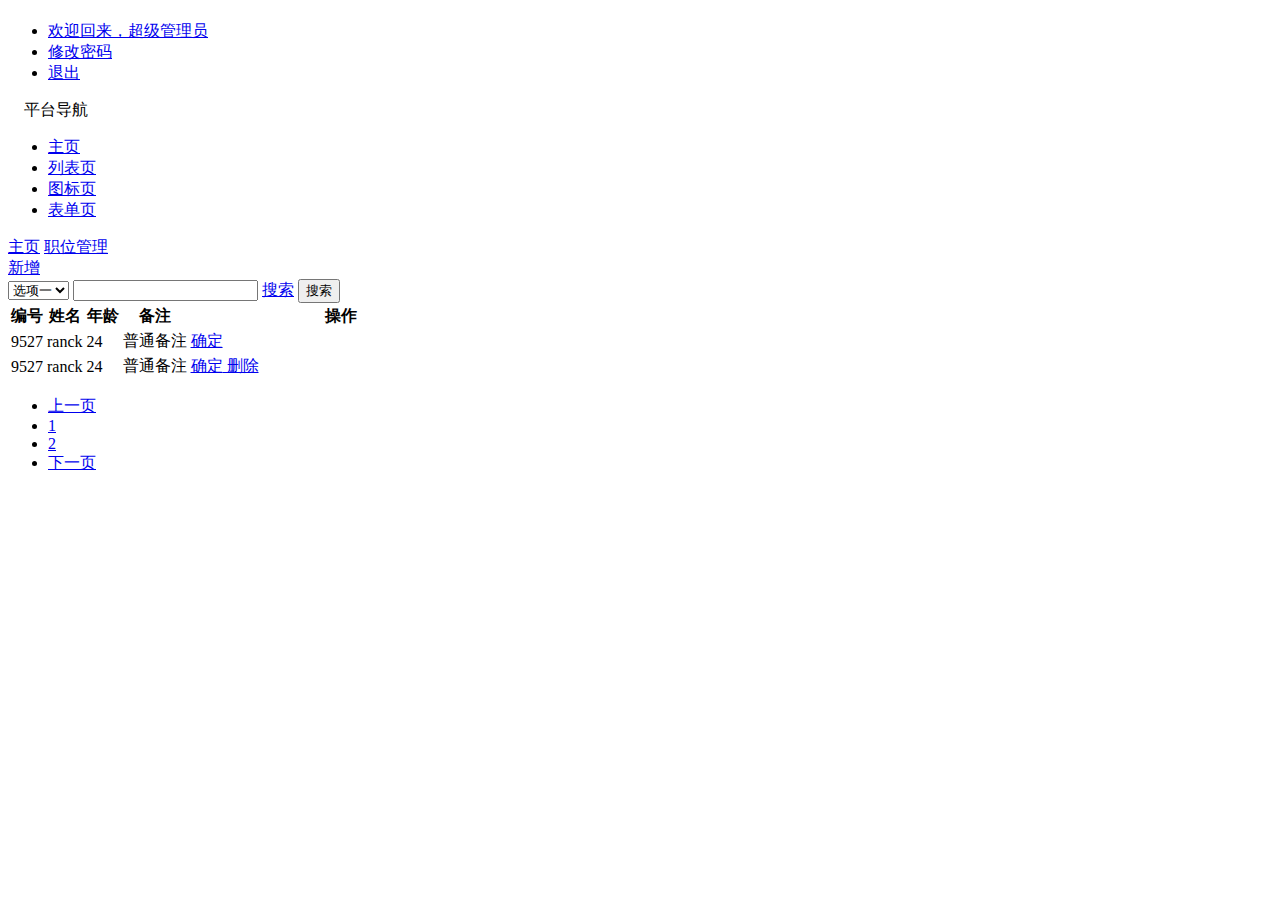
==== table.html @ 8f15cf2b "几个页面" ====
<!DOCTYPE html>
<html>

<head>
    <meta charset="utf-8">
    <title></title>
    <link rel="stylesheet" type="text/css" href="css/phadmin.css">
    <link href="font-awesome/css/font-awesome.css" rel="stylesheet" />
    <link rel="stylesheet" type="text/css" href="css/select2.css">
    <script type="text/javascript" src="js/jquery.js"></script>
    <script type="text/javascript" src="js/select2.js"></script>
</head>

<body>
    <header id="header">
        <h1></h1>
        <div id="user-nav" class="navbar">
            <ul class="nav">
                <li><a title="" href="#"><i class="icon icon-user"></i>  <span class="text">欢迎回来，超级管理员</span></a>
                </li>
                <li class=""><a title="" href="#"><i class="icon icon-cog"></i> <span class="text" >修改密码</span></a></li>
                <li class=""><a title="" href="javescript:;" id="logout"><i class="icon icon-share-alt"></i> <span class="text">退出</span></a></li>
            </ul>
        </div>
    </header>
    <!--sidebar-menu-->
    <aside id="sidebar">
        <div class="stitle"><i class="icon icon-dashboard"></i>&nbsp;&nbsp;&nbsp;&nbsp;平台导航</div>
        <ul>
            <li class="submenu "><a href="index.html"><i class="icon icon-home"></i> <span>主页</span></a></li>
            <li class="submenu active"> <a href="table.html"><i class="icon icon-check"></i> <span>列表页</span></a>
            </li>
            <li class="submenu "> <a href="ico.html"><i class="icon icon-check"></i> <span>图标页</span></a>
            </li>
            <li class="submenu "> <a href="form.html"><i class="icon icon-check"></i> <span>表单页</span></a>
            </li>
        </ul>
    </aside>
    <section id="content">
        <div id="content-header">
            <div id="breadcrumb"> <a href="javascript:;" class="tip-bottom"><i class="icon-home"></i>主页</a> <a href="#" class="current">职位管理</a> </div>
        </div>
        <div id="content-body">
            <div class="top-operation">
                <div class="top-operation-add">
                    <a href="javascript:;" class="btn btn-success"><i class="icon-plus"></i> 新增</a>
                </div>
                <div class="top-operation-input">
                    <select class="select">
                        <option>选项一</option>
                        <option>选项er</option>
                    </select>
                    <input type="text" name="">
                    <a href="javascript:;" class="btn btn-primary"><i class="icon-search"></i>搜索</a>
                    <button class="btn btn-primary"><i class="icon-search"></i>搜索</button>
                </div>
            </div>
            <div class="table-content">
                <table class="table">
                    <thead>
                        <tr>
                            <th>编号</th>
                            <th>姓名</th>
                            <th>年龄</th>
                            <th>备注</th>
                            <th width="300">操作</th>
                        </tr>
                    </thead>
                    <tr>
                        <td>9527</td>
                        <td>ranck</td>
                        <td>24</td>
                        <td>普通备注</td>
                        <td><a href="javascript:;" class="btn btn-abc"><i class="icon-pencil"></i> 确定</a></td>
                    </tr>
                    <tr>
                        <td>9527</td>
                        <td>ranck</td>
                        <td>24</td>
                        <td>普通备注</td>
                        <td><a href="javascript:;" class="btn btn-abc"><i class="icon-edit"></i> 确定</a><a href="javascript:;" class="btn btn-del"><i class="icon-trash"></i> 删除</a></td>
                    </tr>
                </table>
            </div>
            <footer class="">
                <div class="pagecontent">
                    <ul class="pagination">
                        <li class="disabled"> <a href="#">上一页 </a></li>
                        <li class="active"> <a href="#">1</a></li>
                        <li><a href="?pageNo=2&amp;type=2">2</a></li>
                        <li> <a href="?pageNo=2&amp;type=2">下一页 </a></li>
                    </ul>
                </div>
            </footer>
        </div>
    </section>
    <footer id="footer">
    </footer>
</body>
<script type="text/javascript">
$(document).ready(function() {
    $("select").select2();
});
</script>

</html>
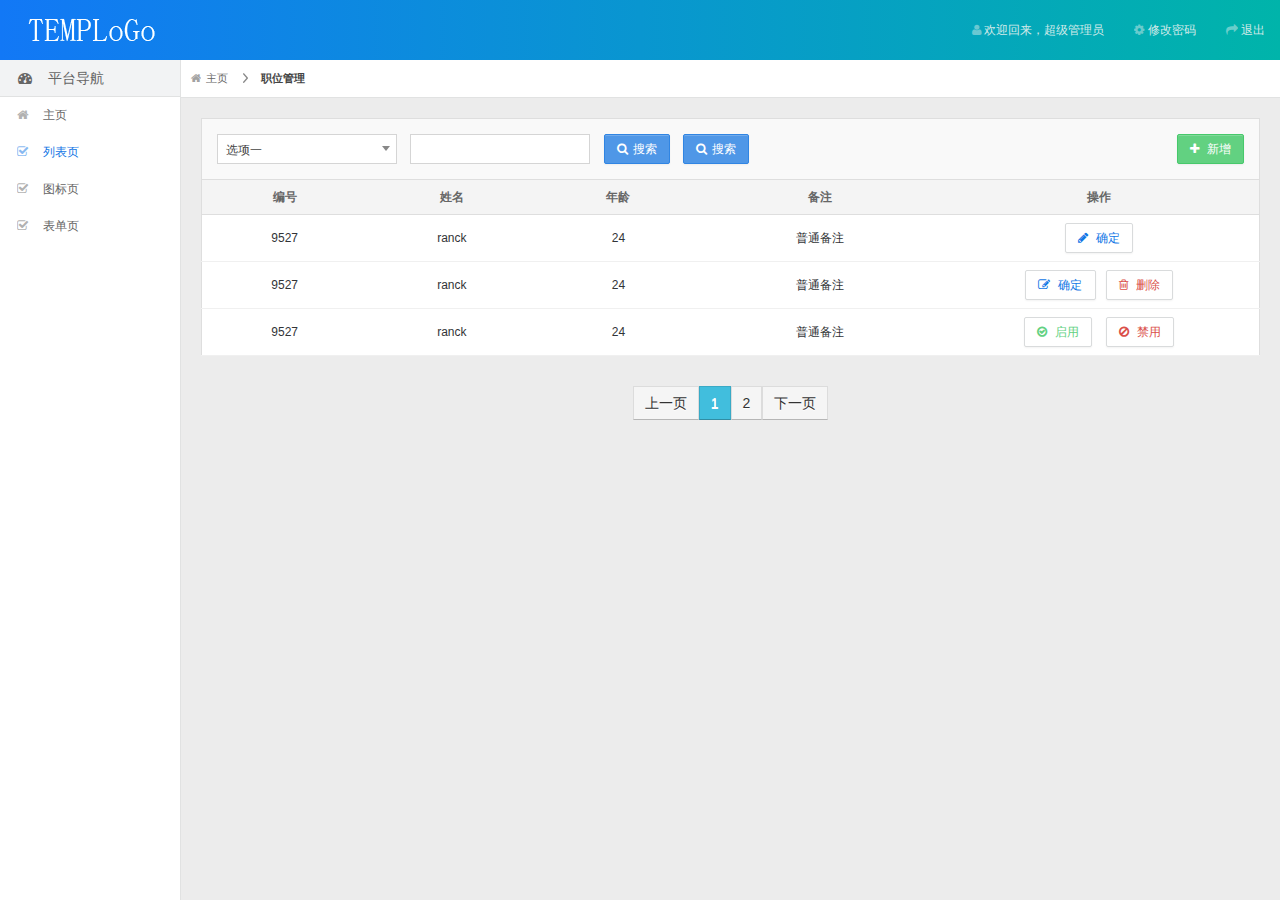
==== commit 7f75a4e5: "重新完整提交" ====
--- a/table.html
+++ b/table.html
@@ -80,6 +80,20 @@
                         <td>普通备注</td>
                         <td><a href="javascript:;" class="btn btn-abc"><i class="icon-edit"></i> 确定</a><a href="javascript:;" class="btn btn-del"><i class="icon-trash"></i> 删除</a></td>
                     </tr>
+                    <tr>
+                        <td>9527</td>
+                        <td>ranck</td>
+                        <td>24</td>
+                        <td>普通备注</td>
+                        <td>
+                            <a href="javascript:;" class="btn btn-pass">
+                                <i class=" icon-ok-circle"></i> 启用
+                            </a>
+                            <a href="javascript:;" class="btn btn-del">
+                                <i class="icon-ban-circle"></i> 禁用
+                            </a>
+                        </td>
+                    </tr>
                 </table>
             </div>
             <footer class="">
--- a/css/phadmin.css
+++ b/css/phadmin.css
@@ -0,0 +1,778 @@
+/*
+name : phadmin
+desc : a  back-stage management templates
+author : ranck
+time : 2017-03-15
+*/
+
+@charset"utf-8";
+* {
+    padding: 0;
+    margin: 0;
+}
+
+body {
+    font-family: '微软雅黑', sans-serif;
+    font-size: 12px;
+    color: #666;
+}
+
+a {
+    text-decoration: none;
+}
+
+ul,
+li {
+    list-style: none;
+}
+
+input {
+    padding: 6px 10px;
+    line-height: 16px;
+    vertical-align: top;
+    outline: none;
+    border: 1px solid #d5d5d5;
+}
+
+select {
+    display: inline-block;
+}
+
+table {
+    border-collapse: collapse;
+    border-spacing: 0;
+}
+
+::-webkit-scrollbar-thumb {
+    background-color: #666;
+}
+
+::-webkit-scrollbar {
+    width: 3px;
+    height: 10px;
+    background-color: #ddd;
+}
+
+::-webkit-scrollbar-track-piece {
+    background-color: #CCCCCC;
+    -webkit-border-radius: 6px;
+}
+
+.table {
+    min-width: 100%;
+    color: #323437;
+    background-color: #fff;
+    border: 1px solid #dedede;
+    line-height: 1.2;
+}
+
+.table thead tr {
+    background-color: #f4f4f4;
+    border-bottom: 1px solid #dedede;
+}
+
+.table th {
+    height: auto;
+    font-size: 12px;
+    padding:10px;
+    border-bottom: 0;
+    text-align: center;
+    color: #666666;
+}
+
+.table td {
+    text-align: center;
+    padding: 8px;
+    border-bottom: 1px solid #f0f0f0;
+}
+
+.table td .btn {
+    margin-right: 10px;
+}
+
+.table td .btn:last-child {
+    margin-right: 0;
+}
+
+.table tr:hover::nth-child(even) td {
+    background: #f1f1f1;
+}
+
+
+/*header*/
+
+#header {
+    height: 60px;
+    position: relative;
+    width: 100%;
+}
+
+#header {
+    filter: progid: DXImageTransform.Microsoft.Gradient(gradientType=1, startColorStr=#1278f6, endColorStr=#00b4aa);
+    background-image: -webkit-gradient(linear, left top, right top, from(#1278f6), to(#00b4aa));
+    background-image: -webkit-linear-gradient(left, #1278f6, #00b4aa);
+    background-image: -moz-linear-gradient(left, #1278f6, #00b4aa);
+    background-image: linear-gradient(to right, #1278f6, #00b4aa);
+}
+
+#header h1 {
+    background: url("../img/logo.png") no-repeat scroll 0 0 transparent;
+    height: 31px;
+    left: 18px;
+    overflow: hidden;
+    position: relative;
+    top: 15px;
+    width: 191px;
+}
+
+
+/*顶部的操作区*/
+
+#user-nav {
+    position: absolute;
+    right: 0px;
+    top: 0px;
+    margin: 0;
+}
+
+#user-nav > ul {
+    margin: 0;
+    padding: 0;
+    list-style: none;
+}
+
+#user-nav > ul > li {
+    float: left;
+    list-style-type: none;
+    margin: 0;
+    position: relative;
+    padding: 0;
+}
+
+#user-nav > ul > li > a {
+    display: block;
+    font-size: 12px;
+    color: #d0eae9;
+    line-height: 40px;
+}
+
+#user-nav > ul > li > a:hover,
+#user-nav > ul > li.open > a {
+    color: #FFF;
+}
+
+#user-nav > ul > li > a > i,
+#sidebar li a i {
+    opacity: .5;
+    margin-top: 2px;
+}
+
+#user-nav > ul > li > a:hover > i,
+#user-nav > ul > li.open > a > i {
+    opacity: 1;
+}
+
+#user-nav > ul ul > li > a {
+    text-align: left;
+}
+
+#user-nav > ul ul > li > a:hover {}
+
+.navbar li a {
+    padding: 10px 15px 10px;
+}
+
+#content {
+    position: absolute;
+    left: 180px;
+    top: 60px;
+    bottom: 0;
+    right: 0;
+    border-radius: 0;
+    border-left: 1px solid #e1e2e2;
+    background: none repeat scroll 0 0 #ECECEC;
+}
+
+
+/*导航*/
+
+#sidebar {
+    float: left;
+    width: 180px;
+    position: relative;
+    z-index: 9999;
+    background: #FBFBFB;
+}
+
+#sidebar .stitle {
+    border-bottom: 1px solid #e1e2e2;
+    background-color: #f2f3f4;
+    height: 36px;
+    line-height: 36px;
+    padding-left: 18px;
+    font-size: 14px;
+}
+
+#sidebar > ul {
+    list-style: none;
+    margin: 0px 0 0;
+    padding: 0;
+    position: absolute;
+    width: 180px;
+}
+
+#sidebar > ul > li {
+    display: block;
+    position: relative;
+}
+
+#sidebar > ul > li > a {
+    padding: 10px 0 10px 15px;
+    display: block;
+    color: #656565;
+    font-size: 12px;
+}
+
+#sidebar > ul > li > a > i {
+    margin-right: 10px;
+}
+
+#sidebar > ul > li.active > a {
+    text-decoration: none;
+    font-size: 12px;
+}
+
+#sidebar > ul > li > a > .label {
+    margin: 0 20px 0 0;
+    float: right;
+    padding: 3px 5px 2px;
+}
+
+#sidebar > ul li ul {
+    display: none;
+    margin: 0;
+    padding: 0;
+}
+
+#sidebar > ul li.open ul {
+    display: block;
+}
+
+#sidebar > ul li ul li a {
+    padding: 10px 0 10px 37px;
+    display: block;
+    font-size: 12px;
+}
+
+#sidebar > ul li ul li:first-child a {
+    border-top: 0;
+}
+
+#sidebar > ul li ul li:last-child a {
+    border-bottom: 0;
+}
+
+#sidebar > ul > li.active a {
+    color: #1276e5;
+}
+
+
+/*content*/
+
+#content>.bg {
+    display: block;
+    width: 100%;
+    height: 100%;
+    background: url(img/welcomon.png)center center no-repeat;
+    background-size: cover;
+}
+
+#content-header {}
+
+
+/* Breadcrumb */
+
+#breadcrumb {
+    background-color: #FFF;
+    border-bottom: 1px solid #e1e2e2;
+    border-radius: 0;
+}
+
+#breadcrumb a {
+    padding: 8px 20px 8px 10px;
+    display: inline-block;
+    background-image: url('../img/breadcrumb.png');
+    background-position: center right;
+    background-repeat: no-repeat;
+    font-size: 11px;
+    color: #666666;
+    line-height: 1.88;
+}
+
+#breadcrumb a:hover {
+    color: #333333;
+}
+
+#breadcrumb a:last-child {
+    background-image: none;
+}
+
+#breadcrumb a.current {
+    font-weight: bold;
+    color: #444444;
+}
+
+#breadcrumb a i {
+    margin-right: 5px;
+    opacity: .6;
+}
+
+#breadcrumb a:hover i {
+    margin-right: 5px;
+    opacity: .8;
+}
+
+
+/*content-body*/
+
+#content-body {
+    padding-top: 20px;
+    padding-left: 20px;
+    padding-right: 20px;
+}
+
+
+/*table的上面的操作区*/
+
+.top-operation:after {
+    content: "";
+    display: block;
+    clear: both;
+}
+
+.top-operation {
+    padding: 15px;
+    border-top: 1px solid #dedede;
+    border-left: 1px solid #dedede;
+    border-right: 1px solid #dedede;
+    background-color: #f9f9f9;
+}
+
+.top-operation-input input,
+.top-operation-input>a,
+.top-operation-input button,
+.top-operation-input .select {
+    margin-right: 10px;
+}
+
+.top-operation-input input,
+.top-operation-input .select {
+    display: inline-block;
+    width: 180px;
+    /*height: 30px; 临时*/
+    box-sizing: border-box;
+}
+
+.top-operation-input .select2 {
+    margin-right: 10px;
+}
+
+.top-operation-add {
+    float: right;
+}
+
+.table-content {}
+
+
+/*图标示例*/
+
+.show-icon {
+    margin: 20px;
+    padding: 10px;
+    background: #fff;
+    border: 1px solid #ddd;
+    overflow: hidden;
+}
+
+.btn-icon-pg ul {
+    margin: 0px;
+    padding: 0px;
+}
+
+.btn-icon-pg ul li {
+    margin: 5px;
+    padding: 5px;
+    list-style: none;
+    display: inline-block;
+    border: 1px solid #dadada;
+    min-width: 187px;
+    cursor: pointer
+}
+
+.btn-icon-pg ul li:hover i {
+    transition: 0.3s;
+    -moz-transition: 0.3s;
+    -webkit-transition: 0.3s;
+    -o-transition: 0.3s;
+    margin-left: 8px;
+}
+
+
+/*btn*/
+
+.btn {
+    display: inline-block;
+    *display: inline;
+    padding: 4px 12px;
+    margin-bottom: 0;
+    *margin-left: .3em;
+    font-size: 12px;
+    line-height: 20px;
+    color: #333;
+    text-align: center;
+    vertical-align: middle;
+    cursor: pointer;
+    background-color: #f5f5f5;
+    *background-color: #e6e6e6;
+    background-repeat: repeat-x;
+    border: 1px solid #ccc;
+    *border: 0;
+    border-color: #e6e6e6 #e6e6e6 #bfbfbf;
+    border-color: rgba(0, 0, 0, 0.1) rgba(0, 0, 0, 0.1) rgba(0, 0, 0, 0.25);
+    border-bottom-color: #b3b3b3;
+    -webkit-border-radius: 2px;
+    -moz-border-radius: 2px;
+    border-radius: 2px;
+    filter: progid: DXImageTransform.Microsoft.gradient(startColorstr='#ffffffff', endColorstr='#ffe6e6e6', GradientType=0);
+    filter: progid: DXImageTransform.Microsoft.gradient(enabled=false);
+    *zoom: 1;
+    -webkit-box-shadow: inset 0 1px 0 rgba(255, 255, 255, 0.2), 0 1px 2px rgba(0, 0, 0, 0.05);
+    -moz-box-shadow: inset 0 1px 0 rgba(255, 255, 255, 0.2), 0 1px 2px rgba(0, 0, 0, 0.05);
+    box-shadow: inset 0 1px 0 rgba(255, 255, 255, 0.2), 0 1px 2px rgba(0, 0, 0, 0.05);
+}
+
+.btn:hover,
+.btn:focus,
+.btn:active,
+.btn.active,
+.btn.disabled,
+.btn[disabled] {
+    color: #333;
+    background-color: #e6e6e6;
+    *background-color: #d9d9d9;
+}
+
+.btn:active,
+.btn.active {
+    background-color: #ccc \9;
+}
+
+.btn:first-child {
+    *margin-left: 0;
+}
+
+.btn:hover,
+.btn:focus {
+    color: #333;
+    text-decoration: none;
+    background-position: 0 -15px;
+    -webkit-transition: background-position .1s linear;
+    -moz-transition: background-position .1s linear;
+    -o-transition: background-position .1s linear;
+    transition: background-position .1s linear;
+}
+
+.btn:focus {
+    outline: thin dotted #333;
+    outline: 5px auto -webkit-focus-ring-color;
+    outline-offset: -2px;
+}
+
+.btn.active,
+.btn:active {
+    background-image: none;
+    outline: 0;
+    -webkit-box-shadow: inset 0 2px 4px rgba(0, 0, 0, 0.15), 0 1px 2px rgba(0, 0, 0, 0.05);
+    -moz-box-shadow: inset 0 2px 4px rgba(0, 0, 0, 0.15), 0 1px 2px rgba(0, 0, 0, 0.05);
+    box-shadow: inset 0 2px 4px rgba(0, 0, 0, 0.15), 0 1px 2px rgba(0, 0, 0, 0.05);
+}
+
+.btn.disabled,
+.btn[disabled] {
+    cursor: default;
+    background-image: none;
+    opacity: .65;
+    filter: alpha(opacity=65);
+    -webkit-box-shadow: none;
+    -moz-box-shadow: none;
+    box-shadow: none;
+}
+
+.btn-success {
+    color: #fff;
+    background-color: #62d181;
+    border-color: #47c96b;
+}
+
+.btn-success:hover,
+.btn-success:focus,
+.btn-success:active,
+.btn-success.active,
+.btn-success.disabled,
+.btn-success[disabled] {
+    color: #fff;
+    background-color: #47c96b;
+    *background-color: #47c96b;
+}
+
+.btn-success:active,
+.btn-success.active {
+    background-color: #47c96b \9;
+}
+
+.btn-primary {
+    color: #fff;
+    background-color: #4f97e7;
+    border-color: #3085e3;
+}
+
+.btn-primary:hover,
+.btn-primary:focus,
+.btn-primary:active,
+.btn-primary.active,
+.btn-primary.disabled,
+.btn-primary[disabled] {
+    color: #fff;
+    background-color: #3085e3;
+    *background-color: #3085e3;
+}
+
+.btn-primary:active,
+.btn-primary.active {
+    background-color: #3085e3 \9;
+}
+
+.btn-abc {
+    border: 1px solid #d9dbdc;
+    color: #1276e5;
+    background-color: #fff;
+}
+
+.btn-abc:hover,
+.btn-abc:focus,
+.btn-abc:active,
+.btn-abc.active,
+.btn-abc.disabled,
+.btn-abc[disabled] {
+    color: #1276e5;
+    background-color: #F3F4F4;
+    *background-color: #F3F4F4;
+}
+
+.btn-del {
+    border: 1px solid #d9dbdc;
+    color: #da4f49;
+    background-color: #fff;
+}
+.btn-pass{
+    border: 1px solid #d9dbdc;
+    color: #62d181;
+    background-color: #fff;
+}
+.btn-pass:hover,
+.btn-pass:focus,
+.btn-pass:active,
+.btn-pass.active,
+.btn-pass.disabled,
+.btn-pass[disabled] {
+    color: #62d181;
+    background-color: #F3F4F4;
+    *background-color: #F3F4F4;
+}
+
+.btn-del:hover,
+.btn-del:focus,
+.btn-adel:active,
+.btn-del.active,
+.btn-del.disabled,
+.btn-del[disabled] {
+    color: #da4f49;
+    background-color: #F3F4F4;
+    *background-color: #F3F4F4;
+}
+
+.btn>i {
+    padding-right: 5px;
+}
+
+
+/*分页*/
+
+.pagecontent {
+    text-align: center;
+    padding: 30px;
+}
+
+.pagination {
+    overflow: hidden;
+    display: inline-block;
+}
+
+.pagination li {
+    float: left;
+}
+
+.pagination a {
+    font-size: 14px;
+    padding: 8px 11px!important;
+    border-style: solid;
+    border-width: 1px;
+    border-color: #dddddd #dddddd #cccccc;
+    border-color: rgba(0, 0, 0, 0.1) rgba(0, 0, 0, 0.1) rgba(0, 0, 0, 0.25);
+    display: inline-block;
+    line-height: 16px;
+    background: #f5f5f5;
+    color: #333333;
+    text-shadow: 0 1px 0 #ffffff;
+}
+
+.pagination .active a {
+    background: #41BEDD!important;
+    color: #ffffff!important;
+    cursor: default!important;
+}
+
+.pagination.disabled a {
+    color: #AAAAAA!important;
+    cursor: default;
+}
+
+
+/*表单*/
+
+.content-form {
+    background: #fff;
+    padding: 30px 0;
+    border: 1px solid #DEDEDE;
+}
+
+.control-group {
+    padding: 10px;
+}
+
+.control-group:after {
+    content: "";
+    display: block;
+    clear: both;
+}
+
+.control-label {
+    float: left;
+    width: 180px;
+    font-size: 12px;
+    text-align: right;
+    line-height: 30px;
+}
+
+.controls {
+    margin-left: 200px;
+}
+
+.controls input {
+    width: 60%;
+    box-sizing: border-box;
+}
+
+.controls .short {
+    width: 30%;
+    box-sizing: border-box;
+}
+
+.controls .long {
+    width: 90%;
+    box-sizing: border-box;
+}
+
+.mark-red {
+    color: red;
+    padding: 0 10px;
+    font-size: 12px;
+}
+
+
+/*上传图片*/
+
+.control-pic {}
+
+.control-pic ul {
+    display: inline-block;
+}
+
+.control-pic ul:after {
+    content: "";
+    clear: both;
+    display: block;
+}
+
+.control-pic li {
+    float: left;
+    margin-right: 15px;
+}
+
+.control-pic li i {
+    display: block;
+    width: 100px;
+    height: 100px;
+    background-size: cover;
+    background-position: center;
+    background-repeat: no-repeat;
+}
+
+.control-pic li i a {
+    display: none;
+    width: 100px;
+    height: 100px;
+    line-height: 100px;
+    font-size: 40px;
+    color: #fff;
+    background-color: #000;
+    opacity: .8;
+}
+
+.control-pic li i:hover a {
+    display: block;
+}
+
+
+/*选择时间*/
+
+.controls .control-time {
+    width: 186px;
+}
+
+.time-connect-line {
+    font-size: 20px;
+    padding: 0 10px;
+}
+
+
+/*备注文本*/
+
+.control-txt {
+    width: 360px;
+    border: 1px solid #ddd;
+    padding: 15px;
+    box-sizing: border-box;
+}
+
+.control-txt textarea {
+    font-size: 15px;
+    width: 100%;
+    height: 80px;
+    line-height: 24px;
+    color: #333;
+    border: 0;
+    outline: none;
+    resize: none;
+}
+
--- a/css/select2.css
+++ b/css/select2.css
@@ -0,0 +1,484 @@
+.select2-container {
+  box-sizing: border-box;
+  display: inline-block;
+  margin: 0;
+  position: relative;
+  vertical-align: middle; }
+  .select2-container .select2-selection--single {
+    box-sizing: border-box;
+    cursor: pointer;
+    display: block;
+    height: 30px;
+    user-select: none;
+    -webkit-user-select: none; }
+    .select2-container .select2-selection--single .select2-selection__rendered {
+      display: block;
+      padding-left: 8px;
+      padding-right: 20px;
+      overflow: hidden;
+      text-overflow: ellipsis;
+      white-space: nowrap; }
+    .select2-container .select2-selection--single .select2-selection__clear {
+      position: relative; }
+  .select2-container[dir="rtl"] .select2-selection--single .select2-selection__rendered {
+    padding-right: 8px;
+    padding-left: 20px; }
+  .select2-container .select2-selection--multiple {
+    box-sizing: border-box;
+    cursor: pointer;
+    display: block;
+    min-height: 32px;
+    user-select: none;
+    -webkit-user-select: none; }
+    .select2-container .select2-selection--multiple .select2-selection__rendered {
+      display: inline-block;
+      overflow: hidden;
+      padding-left: 8px;
+      text-overflow: ellipsis;
+      white-space: nowrap; }
+  .select2-container .select2-search--inline {
+    float: left; }
+    .select2-container .select2-search--inline .select2-search__field {
+      box-sizing: border-box;
+      border: none;
+      font-size: 100%;
+      margin-top: 5px;
+      padding: 0; }
+      .select2-container .select2-search--inline .select2-search__field::-webkit-search-cancel-button {
+        -webkit-appearance: none; }
+
+.select2-dropdown {
+  background-color: white;
+  border:1px solid #d5d5d5;
+  border-radius: 4px;
+  box-sizing: border-box;
+  display: block;
+  position: absolute;
+  left: -100000px;
+  width: 100%;
+  z-index: 1051; }
+
+.select2-results {
+  display: block; }
+
+.select2-results__options {
+  list-style: none;
+  margin: 0;
+  padding: 0; }
+
+.select2-results__option {
+  padding: 6px;
+  user-select: none;
+  -webkit-user-select: none; }
+  .select2-results__option[aria-selected] {
+    cursor: pointer; }
+
+.select2-container--open .select2-dropdown {
+  left: 0; }
+
+.select2-container--open .select2-dropdown--above {
+  border-bottom: none;
+  border-bottom-left-radius: 0;
+  border-bottom-right-radius: 0; }
+
+.select2-container--open .select2-dropdown--below {
+  border-top: none;
+  border-top-left-radius: 0;
+  border-top-right-radius: 0; }
+
+.select2-search--dropdown {
+  display: block;
+  padding: 4px; }
+  .select2-search--dropdown .select2-search__field {
+    padding: 4px;
+    width: 100%;
+    box-sizing: border-box; }
+    .select2-search--dropdown .select2-search__field::-webkit-search-cancel-button {
+      -webkit-appearance: none; }
+  .select2-search--dropdown.select2-search--hide {
+    display: none; }
+
+.select2-close-mask {
+  border: 0;
+  margin: 0;
+  padding: 0;
+  display: block;
+  position: fixed;
+  left: 0;
+  top: 0;
+  min-height: 100%;
+  min-width: 100%;
+  height: auto;
+  width: auto;
+  opacity: 0;
+  z-index: 99;
+  background-color: #fff;
+  filter: alpha(opacity=0); }
+
+.select2-hidden-accessible {
+  border: 0 !important;
+  clip: rect(0 0 0 0) !important;
+  height: 1px !important;
+  margin: -1px !important;
+  overflow: hidden !important;
+  padding: 0 !important;
+  position: absolute !important;
+  width: 1px !important; }
+
+.select2-container--default .select2-selection--single {
+  background-color: #fff;
+  border: 1px solid #d5d5d5;
+  }
+  .select2-container--default .select2-selection--single .select2-selection__rendered {
+    color: #444;
+    line-height: 30px; }
+  .select2-container--default .select2-selection--single .select2-selection__clear {
+    cursor: pointer;
+    float: right;
+    font-weight: bold; }
+  .select2-container--default .select2-selection--single .select2-selection__placeholder {
+    color: #999; }
+  .select2-container--default .select2-selection--single .select2-selection__arrow {
+    height: 26px;
+    position: absolute;
+    top: 1px;
+    right: 1px;
+    width: 20px; }
+    .select2-container--default .select2-selection--single .select2-selection__arrow b {
+      border-color: #888 transparent transparent transparent;
+      border-style: solid;
+      border-width: 5px 4px 0 4px;
+      height: 0;
+      left: 50%;
+      margin-left: -4px;
+      margin-top: -2px;
+      position: absolute;
+      top: 50%;
+      width: 0; }
+
+.select2-container--default[dir="rtl"] .select2-selection--single .select2-selection__clear {
+  float: left; }
+
+.select2-container--default[dir="rtl"] .select2-selection--single .select2-selection__arrow {
+  left: 1px;
+  right: auto; }
+
+.select2-container--default.select2-container--disabled .select2-selection--single {
+  background-color: #eee;
+  cursor: default; }
+  .select2-container--default.select2-container--disabled .select2-selection--single .select2-selection__clear {
+    display: none; }
+
+.select2-container--default.select2-container--open .select2-selection--single .select2-selection__arrow b {
+  border-color: transparent transparent #888 transparent;
+  border-width: 0 4px 5px 4px; }
+
+.select2-container--default .select2-selection--multiple {
+  background-color: white;
+  border:1px solid #d5d5d5;
+  border-radius: 4px;
+  cursor: text; }
+  .select2-container--default .select2-selection--multiple .select2-selection__rendered {
+    box-sizing: border-box;
+    list-style: none;
+    margin: 0;
+    padding: 0 5px;
+    width: 100%; }
+    .select2-container--default .select2-selection--multiple .select2-selection__rendered li {
+      list-style: none; }
+  .select2-container--default .select2-selection--multiple .select2-selection__placeholder {
+    color: #999;
+    margin-top: 5px;
+    float: left; }
+  .select2-container--default .select2-selection--multiple .select2-selection__clear {
+    cursor: pointer;
+    float: right;
+    font-weight: bold;
+    margin-top: 5px;
+    margin-right: 10px; }
+  .select2-container--default .select2-selection--multiple .select2-selection__choice {
+    background-color: #e4e4e4;
+    border:1px solid #d5d5d5;
+    border-radius: 4px;
+    cursor: default;
+    float: left;
+    margin-right: 5px;
+    margin-top: 5px;
+    padding: 0 5px; }
+  .select2-container--default .select2-selection--multiple .select2-selection__choice__remove {
+    color: #999;
+    cursor: pointer;
+    display: inline-block;
+    font-weight: bold;
+    margin-right: 2px; }
+    .select2-container--default .select2-selection--multiple .select2-selection__choice__remove:hover {
+      color: #333; }
+
+.select2-container--default[dir="rtl"] .select2-selection--multiple .select2-selection__choice, .select2-container--default[dir="rtl"] .select2-selection--multiple .select2-selection__placeholder, .select2-container--default[dir="rtl"] .select2-selection--multiple .select2-search--inline {
+  float: right; }
+
+.select2-container--default[dir="rtl"] .select2-selection--multiple .select2-selection__choice {
+  margin-left: 5px;
+  margin-right: auto; }
+
+.select2-container--default[dir="rtl"] .select2-selection--multiple .select2-selection__choice__remove {
+  margin-left: 2px;
+  margin-right: auto; }
+
+.select2-container--default.select2-container--focus .select2-selection--multiple {
+  border: solid black 1px;
+  outline: 0; }
+
+.select2-container--default.select2-container--disabled .select2-selection--multiple {
+  background-color: #eee;
+  cursor: default; }
+
+.select2-container--default.select2-container--disabled .select2-selection__choice__remove {
+  display: none; }
+
+.select2-container--default.select2-container--open.select2-container--above .select2-selection--single, .select2-container--default.select2-container--open.select2-container--above .select2-selection--multiple {
+  border-top-left-radius: 0;
+  border-top-right-radius: 0; }
+
+.select2-container--default.select2-container--open.select2-container--below .select2-selection--single, .select2-container--default.select2-container--open.select2-container--below .select2-selection--multiple {
+  border-bottom-left-radius: 0;
+  border-bottom-right-radius: 0; }
+
+.select2-container--default .select2-search--dropdown .select2-search__field {
+  border:1px solid #d5d5d5; }
+
+.select2-container--default .select2-search--inline .select2-search__field {
+  background: transparent;
+  border: none;
+  outline: 0;
+  box-shadow: none;
+  -webkit-appearance: textfield; }
+
+.select2-container--default .select2-results > .select2-results__options {
+  max-height: 200px;
+  overflow-y: auto; }
+
+.select2-container--default .select2-results__option[role=group] {
+  padding: 0; }
+
+.select2-container--default .select2-results__option[aria-disabled=true] {
+  color: #999; }
+
+.select2-container--default .select2-results__option[aria-selected=true] {
+  background-color: #ddd; }
+
+.select2-container--default .select2-results__option .select2-results__option {
+  padding-left: 1em; }
+  .select2-container--default .select2-results__option .select2-results__option .select2-results__group {
+    padding-left: 0; }
+  .select2-container--default .select2-results__option .select2-results__option .select2-results__option {
+    margin-left: -1em;
+    padding-left: 2em; }
+    .select2-container--default .select2-results__option .select2-results__option .select2-results__option .select2-results__option {
+      margin-left: -2em;
+      padding-left: 3em; }
+      .select2-container--default .select2-results__option .select2-results__option .select2-results__option .select2-results__option .select2-results__option {
+        margin-left: -3em;
+        padding-left: 4em; }
+        .select2-container--default .select2-results__option .select2-results__option .select2-results__option .select2-results__option .select2-results__option .select2-results__option {
+          margin-left: -4em;
+          padding-left: 5em; }
+          .select2-container--default .select2-results__option .select2-results__option .select2-results__option .select2-results__option .select2-results__option .select2-results__option .select2-results__option {
+            margin-left: -5em;
+            padding-left: 6em; }
+
+.select2-container--default .select2-results__option--highlighted[aria-selected] {
+  background-color: #5897fb;
+  color: white; }
+
+.select2-container--default .select2-results__group {
+  cursor: default;
+  display: block;
+  padding: 6px; }
+
+.select2-container--classic .select2-selection--single {
+  background-color: #f7f7f7;
+  border:1px solid #d5d5d5;
+  border-radius: 4px;
+  outline: 0;
+  background-image: -webkit-linear-gradient(top, white 50%, #eeeeee 100%);
+  background-image: -o-linear-gradient(top, white 50%, #eeeeee 100%);
+  background-image: linear-gradient(to bottom, white 50%, #eeeeee 100%);
+  background-repeat: repeat-x;
+  filter: progid:DXImageTransform.Microsoft.gradient(startColorstr='#FFFFFFFF', endColorstr='#FFEEEEEE', GradientType=0); }
+  .select2-container--classic .select2-selection--single:focus {
+    border: 1px solid #5897fb; }
+  .select2-container--classic .select2-selection--single .select2-selection__rendered {
+    color: #444;
+    line-height: 28px; }
+  .select2-container--classic .select2-selection--single .select2-selection__clear {
+    cursor: pointer;
+    float: right;
+    font-weight: bold;
+    margin-right: 10px; }
+  .select2-container--classic .select2-selection--single .select2-selection__placeholder {
+    color: #999; }
+  .select2-container--classic .select2-selection--single .select2-selection__arrow {
+    background-color: #ddd;
+    border: none;
+    border-left: 1px solid #aaa;
+    border-top-right-radius: 4px;
+    border-bottom-right-radius: 4px;
+    height: 26px;
+    position: absolute;
+    top: 1px;
+    right: 1px;
+    width: 20px;
+    background-image: -webkit-linear-gradient(top, #eeeeee 50%, #cccccc 100%);
+    background-image: -o-linear-gradient(top, #eeeeee 50%, #cccccc 100%);
+    background-image: linear-gradient(to bottom, #eeeeee 50%, #cccccc 100%);
+    background-repeat: repeat-x;
+    filter: progid:DXImageTransform.Microsoft.gradient(startColorstr='#FFEEEEEE', endColorstr='#FFCCCCCC', GradientType=0); }
+    .select2-container--classic .select2-selection--single .select2-selection__arrow b {
+      border-color: #888 transparent transparent transparent;
+      border-style: solid;
+      border-width: 5px 4px 0 4px;
+      height: 0;
+      left: 50%;
+      margin-left: -4px;
+      margin-top: -2px;
+      position: absolute;
+      top: 50%;
+      width: 0; }
+
+.select2-container--classic[dir="rtl"] .select2-selection--single .select2-selection__clear {
+  float: left; }
+
+.select2-container--classic[dir="rtl"] .select2-selection--single .select2-selection__arrow {
+  border: none;
+  border-right: 1px solid #aaa;
+  border-radius: 0;
+  border-top-left-radius: 4px;
+  border-bottom-left-radius: 4px;
+  left: 1px;
+  right: auto; }
+
+.select2-container--classic.select2-container--open .select2-selection--single {
+  border: 1px solid #5897fb; }
+  .select2-container--classic.select2-container--open .select2-selection--single .select2-selection__arrow {
+    background: transparent;
+    border: none; }
+    .select2-container--classic.select2-container--open .select2-selection--single .select2-selection__arrow b {
+      border-color: transparent transparent #888 transparent;
+      border-width: 0 4px 5px 4px; }
+
+.select2-container--classic.select2-container--open.select2-container--above .select2-selection--single {
+  border-top: none;
+  border-top-left-radius: 0;
+  border-top-right-radius: 0;
+  background-image: -webkit-linear-gradient(top, white 0%, #eeeeee 50%);
+  background-image: -o-linear-gradient(top, white 0%, #eeeeee 50%);
+  background-image: linear-gradient(to bottom, white 0%, #eeeeee 50%);
+  background-repeat: repeat-x;
+  filter: progid:DXImageTransform.Microsoft.gradient(startColorstr='#FFFFFFFF', endColorstr='#FFEEEEEE', GradientType=0); }
+
+.select2-container--classic.select2-container--open.select2-container--below .select2-selection--single {
+  border-bottom: none;
+  border-bottom-left-radius: 0;
+  border-bottom-right-radius: 0;
+  background-image: -webkit-linear-gradient(top, #eeeeee 50%, white 100%);
+  background-image: -o-linear-gradient(top, #eeeeee 50%, white 100%);
+  background-image: linear-gradient(to bottom, #eeeeee 50%, white 100%);
+  background-repeat: repeat-x;
+  filter: progid:DXImageTransform.Microsoft.gradient(startColorstr='#FFEEEEEE', endColorstr='#FFFFFFFF', GradientType=0); }
+
+.select2-container--classic .select2-selection--multiple {
+  background-color: white;
+  border:1px solid #d5d5d5;
+  border-radius: 4px;
+  cursor: text;
+  outline: 0; }
+  .select2-container--classic .select2-selection--multiple:focus {
+    border: 1px solid #5897fb; }
+  .select2-container--classic .select2-selection--multiple .select2-selection__rendered {
+    list-style: none;
+    margin: 0;
+    padding: 0 5px; }
+  .select2-container--classic .select2-selection--multiple .select2-selection__clear {
+    display: none; }
+  .select2-container--classic .select2-selection--multiple .select2-selection__choice {
+    background-color: #e4e4e4;
+    border:1px solid #d5d5d5;
+    border-radius: 4px;
+    cursor: default;
+    float: left;
+    margin-right: 5px;
+    margin-top: 5px;
+    padding: 0 5px; }
+  .select2-container--classic .select2-selection--multiple .select2-selection__choice__remove {
+    color: #888;
+    cursor: pointer;
+    display: inline-block;
+    font-weight: bold;
+    margin-right: 2px; }
+    .select2-container--classic .select2-selection--multiple .select2-selection__choice__remove:hover {
+      color: #555; }
+
+.select2-container--classic[dir="rtl"] .select2-selection--multiple .select2-selection__choice {
+  float: right; }
+
+.select2-container--classic[dir="rtl"] .select2-selection--multiple .select2-selection__choice {
+  margin-left: 5px;
+  margin-right: auto; }
+
+.select2-container--classic[dir="rtl"] .select2-selection--multiple .select2-selection__choice__remove {
+  margin-left: 2px;
+  margin-right: auto; }
+
+.select2-container--classic.select2-container--open .select2-selection--multiple {
+  border: 1px solid #5897fb; }
+
+.select2-container--classic.select2-container--open.select2-container--above .select2-selection--multiple {
+  border-top: none;
+  border-top-left-radius: 0;
+  border-top-right-radius: 0; }
+
+.select2-container--classic.select2-container--open.select2-container--below .select2-selection--multiple {
+  border-bottom: none;
+  border-bottom-left-radius: 0;
+  border-bottom-right-radius: 0; }
+
+.select2-container--classic .select2-search--dropdown .select2-search__field {
+  border:1px solid #d5d5d5;
+  outline: 0; }
+
+.select2-container--classic .select2-search--inline .select2-search__field {
+  outline: 0;
+  box-shadow: none; }
+
+.select2-container--classic .select2-dropdown {
+  background-color: white;
+  border: 1px solid transparent; }
+
+.select2-container--classic .select2-dropdown--above {
+  border-bottom: none; }
+
+.select2-container--classic .select2-dropdown--below {
+  border-top: none; }
+
+.select2-container--classic .select2-results > .select2-results__options {
+  max-height: 200px;
+  overflow-y: auto; }
+
+.select2-container--classic .select2-results__option[role=group] {
+  padding: 0; }
+
+.select2-container--classic .select2-results__option[aria-disabled=true] {
+  color: grey; }
+
+.select2-container--classic .select2-results__option--highlighted[aria-selected] {
+  background-color: #3875d7;
+  color: white; }
+
+.select2-container--classic .select2-results__group {
+  cursor: default;
+  display: block;
+  padding: 6px; }
+
+.select2-container--classic.select2-container--open .select2-dropdown {
+  border-color: #5897fb; }
